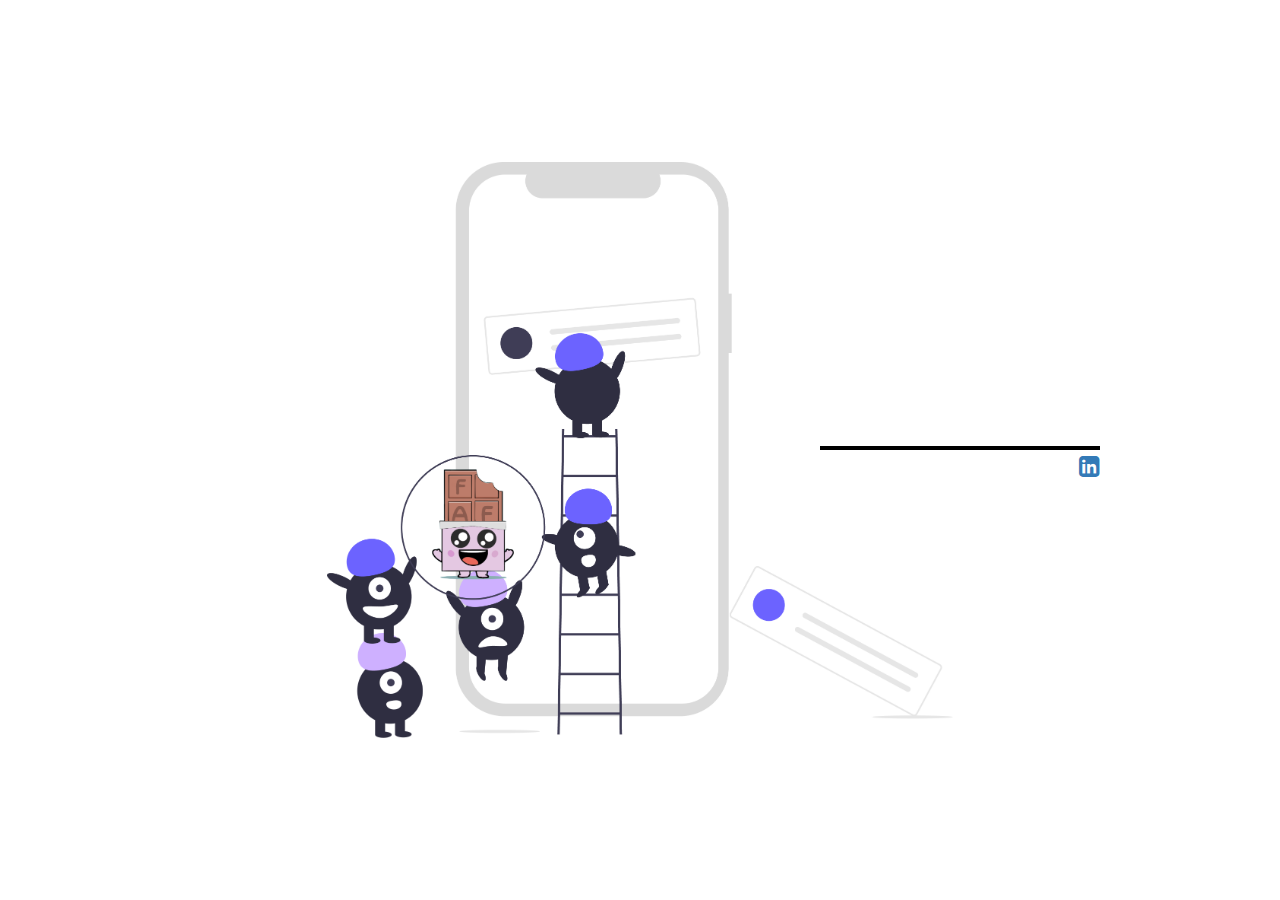
==== index.html @ 43a792f2 "Creates provisory site content" ====
<!DOCTYPE html>
<html lang="en">
<head>
    <meta http-equiv="content-type" content="text/html; charset=UTF-8">
    <meta charset="utf-8">
    <meta name='description' content='Fernanda Araujo | Portfolio'>
    <meta name='keywords' content='Fernanda Araujo, Fernanda Araujo Fernandes, UI Designer, Frontend, iOS, developer, desenvolvedora, mobile app'>
    <meta name='author' content='Fernanda Araujo'>
    <meta name="viewport" content="width=device-width, initial-scale=1, maximum-scale=1">
    <title>Fernanda Araujo Portfolio</title>
    <link href="assets/css/main.min.css" rel="stylesheet">
    <link href="assets/css/bootstrap.min.css" rel="stylesheet">
    <link rel="stylesheet" href="https://maxcdn.bootstrapcdn.com/font-awesome/4.4.0/css/font-awesome.min.css">
    <link rel="icon" type="image/png" href="assets/img/favicon-32x32.png" sizes="32x32">
    <meta name="theme-color" content="#2f89fc">
    <script src="https://code.jquery.com/jquery-1.11.0.min.js"></script>
    <script async src="https://www.googletagmanager.com/gtag/js?id=UA-152742205-1"></script>
    <script>
        window.dataLayer = window.dataLayer || [];
        function gtag(){dataLayer.push(arguments);}
        gtag('js', new Date());

        gtag('config', 'UA-152742205-1');
    </script>
    <script>
        (function(h,o,t,j,a,r){
            h.hj=h.hj||function(){(h.hj.q=h.hj.q||[]).push(arguments)};
            h._hjSettings={hjid:1835826,hjsv:6};
            a=o.getElementsByTagName('head')[0];
            r=o.createElement('script');r.async=1;
            r.src=t+h._hjSettings.hjid+j+h._hjSettings.hjsv;
            a.appendChild(r);
        })(window,document,'https://static.hotjar.com/c/hotjar-','.js?sv=');
    </script>
</head>
<body>
    <div class="container-portfolio">
        <div class="presentation-container">
            <div class="animated-container">
                <div class="top-text">
                    <div class="first-block">
                        <span class="page-name-text">Fernanda's portfolio</span>
                        <span class="commented-text">// Under construction</span>
                    </div>
                </div>
                <div class="bottom-text">
                    <span class="normal-text">Come back soon!</span>
                    <a href="https://www.linkedin.com/in/fernandaaraujof/" alt="Linkedin profile link" id="linkedin" target="_blank">
                        <i class="fa fa-linkedin-square" aria-hidden="true"></i>
                    </a>
                </div>
            </div>
        </div>
        <div class="home-image-container">
            <img alt="Home image illustration" src="assets/img/website-home.png" />
        </div>
    </div>
</body>
</html>
---- assets/css/main.min.css ----
@import "https://fonts.googleapis.com/css?family=Rubik";html,body{height:100%;font-family:'Rubik',sans-serif;background-color:#fff;-webkit-font-smoothing:antialiased;-moz-osx-font-smoothing:grayscale}@keyframes showTopText{0%{transform:translate3d(0,100%,0)}40%,60%{transform:translate3d(0,50%,0)}100%{transform:translate3d(0,0,0)}}@keyframes showBottomText{0%{transform:translate3d(0,-100%,0)}100%{transform:translate3d(0,0,0)}}.container-portfolio{height:100%;display:flex;justify-content:center;align-items:center;flex-direction:row;padding:1em}.home-image-container{display:flex;justify-content:center;z-index:1}.home-image-container > img{width:50%}.animated-container{color:#222;height:10em;left:75%;position:absolute;top:50%;transform:translate(-50%,-50%);width:20em;z-index:2}.animated-container > div{height:50%;overflow:hidden;position:absolute;width:100%;font-size:24px}.top-text{border-bottom:.2em solid #000;top:0}.first-block{animation:showTopText 1s;animation-delay:.5s;animation-fill-mode:forwards;bottom:0;transform:translate(0,100%);font-size:24px;padding:.5em 0;position:absolute}.first-block span{display:block}.page-name-text{color:#767676}.commented-text{color:#3faf43;font-size:18px}.bottom-text{display:flex;align-items:baseline;justify-content:space-between;bottom:0}.bottom-text span{animation:showBottomText .5s;animation-delay:1.75s;animation-fill-mode:forwards;top:0;position:relative;transform:translate(0,-100%)}.bottom-text a{font-size:24px}@media (max-width: 800px){.container-portfolio{display:flex;flex-direction:column}.presentation-container{width:100%;display:flex;position:relative;justify-content:center}.animated-container{color:#222;height:10em;left:0;position:relative;top:0;transform:none;width:20em}.home-image-container > img{width:70%;z-index:2}.animated-container,.home-image-container{display:flex;justify-content:center}}
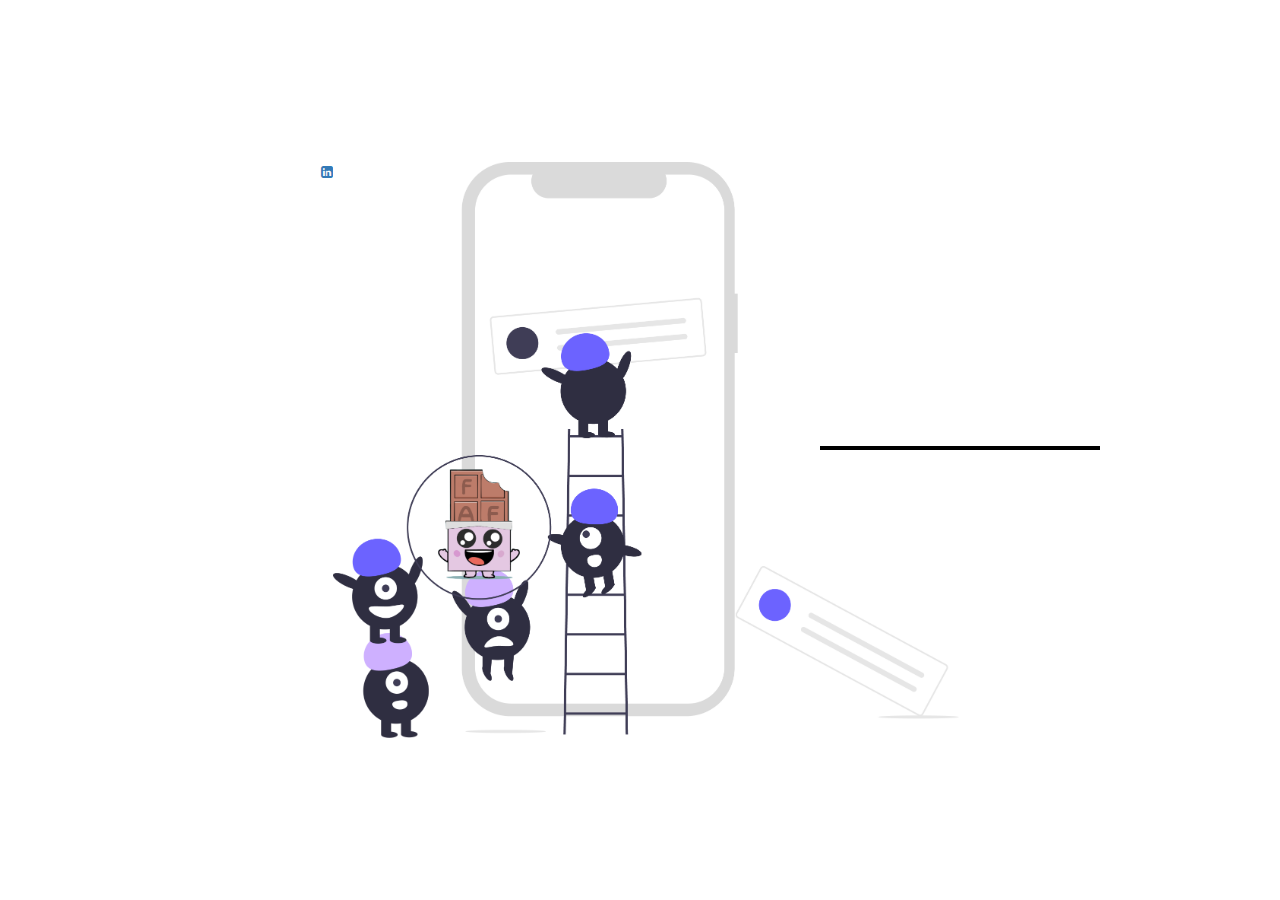
==== commit a5d146b7: "Adds optimize" ====
--- a/index.html
+++ b/index.html
@@ -6,7 +6,7 @@
     <meta name='description' content='Fernanda Araujo | Portfolio'>
     <meta name='keywords' content='Fernanda Araujo, Fernanda Araujo Fernandes, UI Designer, Frontend, iOS, developer, desenvolvedora, mobile app'>
     <meta name='author' content='Fernanda Araujo'>
-    <meta name="viewport" content="width=device-width, initial-scale=1, maximum-scale=1">
+    <meta name="viewport" content="width=device-width, initial-scale=1">
     <title>Fernanda Araujo Portfolio</title>
     <link href="assets/css/main.min.css" rel="stylesheet">
     <link href="assets/css/bootstrap.min.css" rel="stylesheet">
@@ -32,6 +32,7 @@
             a.appendChild(r);
         })(window,document,'https://static.hotjar.com/c/hotjar-','.js?sv=');
     </script>
+    <script src="https://www.googleoptimize.com/optimize.js?id=OPT-WHKDH52"></script>
 </head>
 <body>
     <div class="container-portfolio">
@@ -45,13 +46,13 @@
                 </div>
                 <div class="bottom-text">
                     <span class="normal-text">Come back soon!</span>
-                    <a href="https://www.linkedin.com/in/fernandaaraujof/" alt="Linkedin profile link" id="linkedin" target="_blank">
-                        <i class="fa fa-linkedin-square" aria-hidden="true"></i>
-                    </a>
                 </div>
             </div>
         </div>
         <div class="home-image-container">
+            <a href="https://www.linkedin.com/in/fernandaaraujof/" alt="Linkedin profile link" id="linkedin" target="_blank">
+                <i class="fa fa-linkedin-square" aria-hidden="true"></i>
+            </a>
             <img alt="Home image illustration" src="assets/img/website-home.png" />
         </div>
     </div>
--- a/assets/css/main.min.css
+++ b/assets/css/main.min.css
@@ -1 +1 @@
-@import "https://fonts.googleapis.com/css?family=Rubik";html,body{height:100%;font-family:'Rubik',sans-serif;background-color:#fff;-webkit-font-smoothing:antialiased;-moz-osx-font-smoothing:grayscale}@keyframes showTopText{0%{transform:translate3d(0,100%,0)}40%,60%{transform:translate3d(0,50%,0)}100%{transform:translate3d(0,0,0)}}@keyframes showBottomText{0%{transform:translate3d(0,-100%,0)}100%{transform:translate3d(0,0,0)}}.container-portfolio{height:100%;display:flex;justify-content:center;align-items:center;flex-direction:row;padding:1em}.home-image-container{display:flex;justify-content:center;z-index:1}.home-image-container > img{width:50%}.animated-container{color:#222;height:10em;left:75%;position:absolute;top:50%;transform:translate(-50%,-50%);width:20em;z-index:2}.animated-container > div{height:50%;overflow:hidden;position:absolute;width:100%;font-size:24px}.top-text{border-bottom:.2em solid #000;top:0}.first-block{animation:showTopText 1s;animation-delay:.5s;animation-fill-mode:forwards;bottom:0;transform:translate(0,100%);font-size:24px;padding:.5em 0;position:absolute}.first-block span{display:block}.page-name-text{color:#767676}.commented-text{color:#3faf43;font-size:18px}.bottom-text{display:flex;align-items:baseline;justify-content:space-between;bottom:0}.bottom-text span{animation:showBottomText .5s;animation-delay:1.75s;animation-fill-mode:forwards;top:0;position:relative;transform:translate(0,-100%)}.bottom-text a{font-size:24px}@media (max-width: 800px){.container-portfolio{display:flex;flex-direction:column}.presentation-container{width:100%;display:flex;position:relative;justify-content:center}.animated-container{color:#222;height:10em;left:0;position:relative;top:0;transform:none;width:20em}.home-image-container > img{width:70%;z-index:2}.animated-container,.home-image-container{display:flex;justify-content:center}}+@import "https://fonts.googleapis.com/css?family=Rubik";html,body{height:100%;font-family:'Rubik',sans-serif;background-color:#fff;-webkit-font-smoothing:antialiased;-moz-osx-font-smoothing:grayscale}@keyframes showTopText{0%{transform:translate3d(0,100%,0)}40%,60%{transform:translate3d(0,50%,0)}100%{transform:translate3d(0,0,0)}}@keyframes showBottomText{0%{transform:translate3d(0,-100%,0)}100%{transform:translate3d(0,0,0)}}.container-portfolio{height:100%;display:flex;justify-content:center;align-items:center;flex-direction:row;padding:1em}.home-image-container{display:flex;justify-content:center;z-index:1}.home-image-container > img{width:50%}.animated-container{color:#222;height:10em;left:75%;position:absolute;top:50%;transform:translate(-50%,-50%);width:20em;z-index:2}.animated-container > div{height:50%;overflow:hidden;position:absolute;width:100%;font-size:24px}.top-text{border-bottom:.2em solid #000;top:0}.first-block{animation:showTopText 1s;animation-delay:.5s;animation-fill-mode:forwards;bottom:0;transform:translate(0,100%);font-size:24px;padding:.5em 0;position:absolute}.first-block span{display:block}.page-name-text{color:#767676}.commented-text{color:#3faf43;font-size:18px}.bottom-text{display:flex;align-items:baseline;justify-content:space-between;bottom:0}.bottom-text span{animation:showBottomText .5s;animation-delay:1.75s;animation-fill-mode:forwards;top:0;position:relative;transform:translate(0,-100%)}.bottom-text a{font-size:24px}@media (max-width: 800px){.container-portfolio{display:flex;flex-direction:column;flex-wrap:nowrap;justify-content:center;align-items:stretch;align-content:center}.presentation-container{width:100%;display:flex;position:relative;justify-content:center}.animated-container{color:#222;height:10em;left:0;position:relative;top:0;transform:none;width:20em}.home-image-container > img{width:100%;height:100%;z-index:2}.animated-container,.home-image-container{display:flex;justify-content:center;align-content:center}}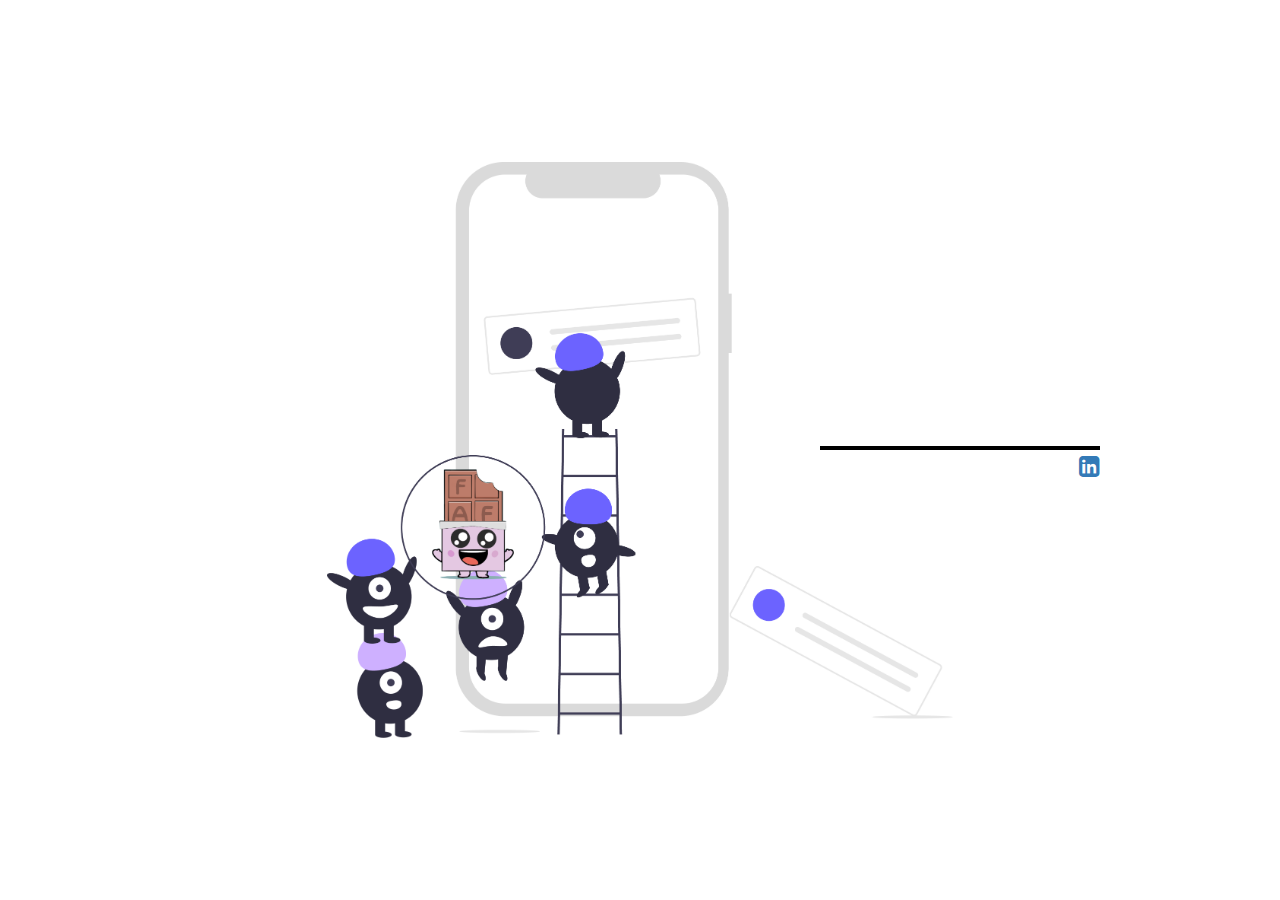
==== commit d5f44eb4: "Fixes linkedin icon" ====
--- a/index.html
+++ b/index.html
@@ -4,7 +4,8 @@
     <meta http-equiv="content-type" content="text/html; charset=UTF-8">
     <meta charset="utf-8">
     <meta name='description' content='Fernanda Araujo | Portfolio'>
-    <meta name='keywords' content='Fernanda Araujo, Fernanda Araujo Fernandes, UI Designer, Frontend, iOS, developer, desenvolvedora, mobile app'>
+    <meta name='keywords'
+          content='Fernanda Araujo, Fernanda Araujo Fernandes, UI Designer, Frontend, iOS, developer, desenvolvedora, mobile app'>
     <meta name='author' content='Fernanda Araujo'>
     <meta name="viewport" content="width=device-width, initial-scale=1">
     <title>Fernanda Araujo Portfolio</title>
@@ -16,45 +17,72 @@
     <script src="https://code.jquery.com/jquery-1.11.0.min.js"></script>
     <script async src="https://www.googletagmanager.com/gtag/js?id=UA-152742205-1"></script>
     <script>
-        window.dataLayer = window.dataLayer || [];
-        function gtag(){dataLayer.push(arguments);}
-        gtag('js', new Date());
+      window.dataLayer = window.dataLayer || [];
 
-        gtag('config', 'UA-152742205-1');
+      function gtag() {
+        dataLayer.push(arguments);
+      }
+
+      gtag('js', new Date());
+
+      gtag('config', 'UA-152742205-1');
     </script>
     <script>
-        (function(h,o,t,j,a,r){
-            h.hj=h.hj||function(){(h.hj.q=h.hj.q||[]).push(arguments)};
-            h._hjSettings={hjid:1835826,hjsv:6};
-            a=o.getElementsByTagName('head')[0];
-            r=o.createElement('script');r.async=1;
-            r.src=t+h._hjSettings.hjid+j+h._hjSettings.hjsv;
-            a.appendChild(r);
-        })(window,document,'https://static.hotjar.com/c/hotjar-','.js?sv=');
+      (function (h, o, t, j, a, r) {
+        h.hj = h.hj || function () {
+          (h.hj.q = h.hj.q || []).push(arguments)
+        };
+        h._hjSettings = {hjid: 1835826, hjsv: 6};
+        a = o.getElementsByTagName('head')[0];
+        r = o.createElement('script');
+        r.async = 1;
+        r.src = t + h._hjSettings.hjid + j + h._hjSettings.hjsv;
+        a.appendChild(r);
+      })(window, document, 'https://static.hotjar.com/c/hotjar-', '.js?sv=');
     </script>
     <script src="https://www.googleoptimize.com/optimize.js?id=OPT-WHKDH52"></script>
+    <script>
+      (function (w, d, s, l, i) {
+        w[l] = w[l] || [];
+        w[l].push({
+          'gtm.start':
+            new Date().getTime(), event: 'gtm.js'
+        });
+        var f = d.getElementsByTagName(s)[0],
+          j = d.createElement(s), dl = l != 'dataLayer' ? '&l=' + l : '';
+        j.async = true;
+        j.src =
+          'https://www.googletagmanager.com/gtm.js?id=' + i + dl;
+        f.parentNode.insertBefore(j, f);
+      })(window, document, 'script', 'dataLayer', 'GTM-WDMXFQP');
+    </script>
 </head>
 <body>
-    <div class="container-portfolio">
-        <div class="presentation-container">
-            <div class="animated-container">
-                <div class="top-text">
-                    <div class="first-block">
-                        <span class="page-name-text">Fernanda's portfolio</span>
-                        <span class="commented-text">// Under construction</span>
-                    </div>
-                </div>
-                <div class="bottom-text">
-                    <span class="normal-text">Come back soon!</span>
+<noscript>
+    <iframe src="https://www.googletagmanager.com/ns.html?id=GTM-WDMXFQP"
+                  height="0" width="0" style="display:none;visibility:hidden"></iframe>
+</noscript>
+<div class="container-portfolio">
+    <div class="presentation-container">
+        <div class="animated-container">
+            <div class="top-text">
+                <div class="first-block">
+                    <span class="page-name-text">Fernanda's portfolio</span>
+                    <span class="commented-text">// Under construction</span>
                 </div>
             </div>
-        </div>
-        <div class="home-image-container">
-            <a href="https://www.linkedin.com/in/fernandaaraujof/" alt="Linkedin profile link" id="linkedin" target="_blank">
-                <i class="fa fa-linkedin-square" aria-hidden="true"></i>
-            </a>
-            <img alt="Home image illustration" src="assets/img/website-home.png" />
+            <div class="bottom-text">
+                <span class="normal-text">Come back soon!</span>
+                <a href="https://www.linkedin.com/in/fernandaaraujof/" alt="Linkedin profile link" id="linkedin"
+                   target="_blank">
+                    <i class="fa fa-linkedin-square" aria-hidden="true"></i>
+                </a>
+            </div>
         </div>
     </div>
+    <div class="home-image-container">
+        <img alt="Home image illustration" src="assets/img/website-home.png"/>
+    </div>
+</div>
 </body>
 </html>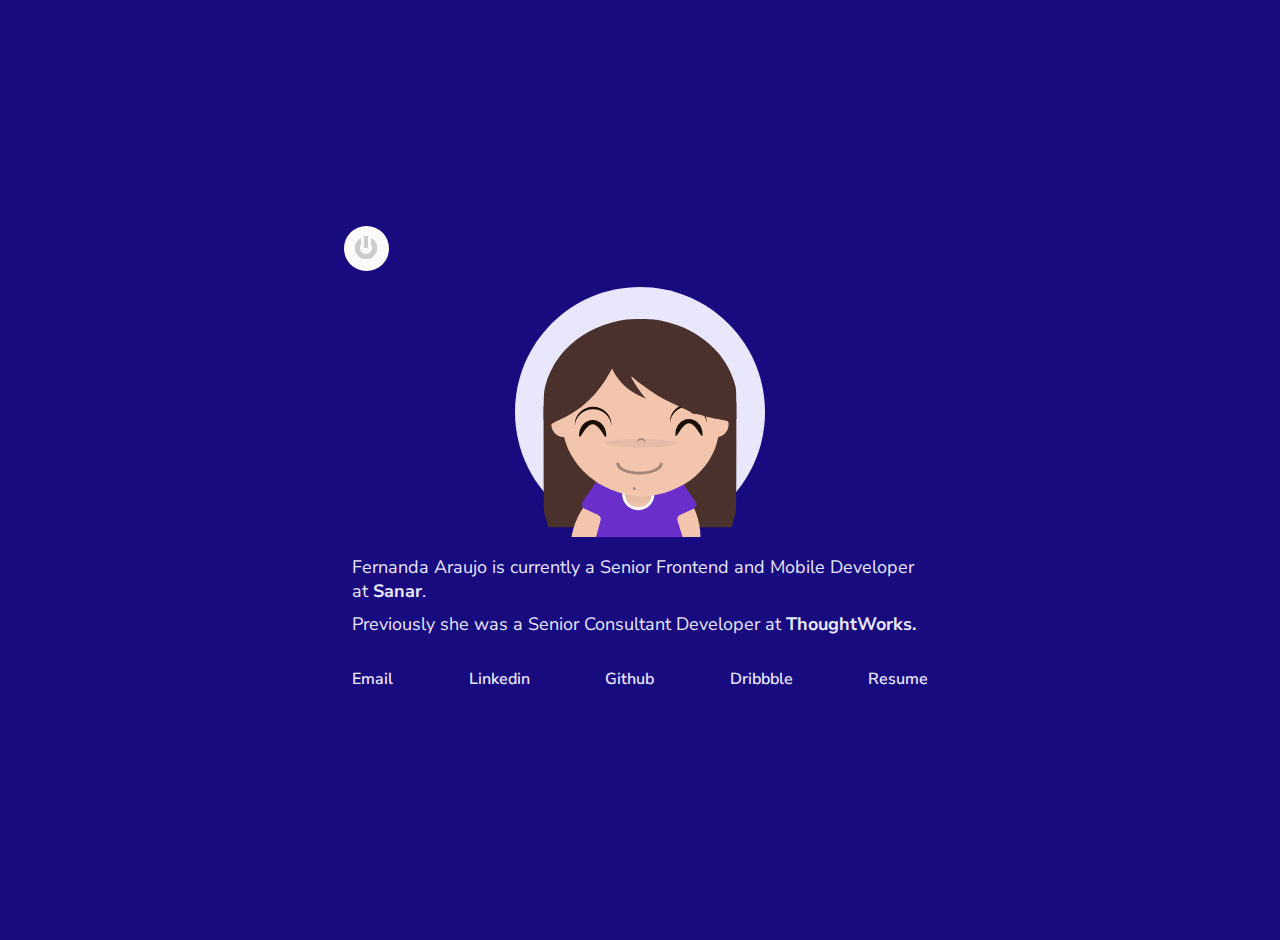
==== commit f864bddb: "adds new simple version of portfolio" ====
--- a/index.html
+++ b/index.html
@@ -1,5 +1,5 @@
 <!DOCTYPE html>
-<html lang="en">
+<html lang="en-us">
 <head>
     <meta http-equiv="content-type" content="text/html; charset=UTF-8">
     <meta charset="utf-8">
@@ -8,12 +8,12 @@
           content='Fernanda Araujo, Fernanda Araujo Fernandes, UI Designer, Frontend, iOS, developer, desenvolvedora, mobile app'>
     <meta name='author' content='Fernanda Araujo'>
     <meta name="viewport" content="width=device-width, initial-scale=1">
+    <meta name="robots" content="noindex">
     <title>Fernanda Araujo Portfolio</title>
     <link href="assets/css/main.min.css" rel="stylesheet">
-    <link href="assets/css/bootstrap.min.css" rel="stylesheet">
     <link rel="stylesheet" href="https://maxcdn.bootstrapcdn.com/font-awesome/4.4.0/css/font-awesome.min.css">
-    <link rel="icon" type="image/png" href="assets/img/favicon-32x32.png" sizes="32x32">
-    <meta name="theme-color" content="#2f89fc">
+    <link rel="preconnect" href="https://fonts.gstatic.com">
+    <link href="https://fonts.googleapis.com/css2?family=Nunito+Sans:wght@300;400;600;700&family=Nunito:wght@300;400;600;700;800&display=swap" rel="stylesheet">    <link rel="icon" type="image/png" href="assets/img/favicon-32x32.png" sizes="32x32">
     <script src="https://code.jquery.com/jquery-1.11.0.min.js"></script>
     <script async src="https://www.googletagmanager.com/gtag/js?id=UA-152742205-1"></script>
     <script>
@@ -62,27 +62,30 @@
     <iframe src="https://www.googletagmanager.com/ns.html?id=GTM-WDMXFQP"
                   height="0" width="0" style="display:none;visibility:hidden"></iframe>
 </noscript>
-<div class="container-portfolio">
-    <div class="presentation-container">
-        <div class="animated-container">
-            <div class="top-text">
-                <div class="first-block">
-                    <span class="page-name-text">Fernanda's portfolio</span>
-                    <span class="commented-text">// Under construction</span>
-                </div>
-            </div>
-            <div class="bottom-text">
-                <span class="normal-text">Come back soon!</span>
-                <a href="https://www.linkedin.com/in/fernandaaraujof/" alt="Linkedin profile link" id="linkedin"
-                   target="_blank">
-                    <i class="fa fa-linkedin-square" aria-hidden="true"></i>
-                </a>
-            </div>
-        </div>
+<main class="container">
+    <div class="toggle toggle--push">
+        <input type="checkbox" id="toggle--push" class="toggle--checkbox">
+        <label class="toggle--btn" for="toggle--push" data-label-on="on"  data-label-off="off"></label>
     </div>
-    <div class="home-image-container">
-        <img alt="Home image illustration" src="assets/img/website-home.png"/>
-    </div>
-</div>
+    <img class="avatar" src="assets/img/avatar.svg">
+    <section class="about">
+        <p class="present">Fernanda Araujo is currently a Senior Frontend and Mobile Developer at <b><a href="https://www.linkedin.com/company/sanar/about/" target="_blank">Sanar</a></b>.</p>
+        <p class="present">Previously she was a Senior Consultant Developer at <b><a href="https://www.thoughtworks.com/" target="_blank">ThoughtWorks.</a></b></p>
+        <p class="links">
+            <a class="social" href="mailto:nanda.arf@gmail.com">Email</a>
+            <a class="social" target="_blank" href="https://www.linkedin.com/in/fernandaaraujof/">Linkedin</a>
+            <a class="social" target="_blank" href="https://github.com/fernandaaraujo">Github</a>
+            <a class="social" target="_blank" href="https://dribbble.com/faraujof">Dribbble</a>
+            <a class="social" target="_blank" href="https://drive.google.com/file/d/1U2jTvzXt1xVu7-6zKR2SmRqvgQoAudkR/view?usp=sharing">Resume</a>
+        </p>
+    </section>
+</main>
+<script>
+  document.getElementById('toggle--push').onclick = function() {
+    if (document.body.classList && document.body.classList.toggle) {
+      document.body.classList.toggle('day');
+    }
+  };
+</script>
 </body>
-</html>+</html>
--- a/assets/css/main.min.css
+++ b/assets/css/main.min.css
@@ -1 +1 @@
-@import "https://fonts.googleapis.com/css?family=Rubik";html,body{height:100%;font-family:'Rubik',sans-serif;background-color:#fff;-webkit-font-smoothing:antialiased;-moz-osx-font-smoothing:grayscale}@keyframes showTopText{0%{transform:translate3d(0,100%,0)}40%,60%{transform:translate3d(0,50%,0)}100%{transform:translate3d(0,0,0)}}@keyframes showBottomText{0%{transform:translate3d(0,-100%,0)}100%{transform:translate3d(0,0,0)}}.container-portfolio{height:100%;display:flex;justify-content:center;align-items:center;flex-direction:row;padding:1em}.home-image-container{display:flex;justify-content:center;z-index:1}.home-image-container > img{width:50%}.animated-container{color:#222;height:10em;left:75%;position:absolute;top:50%;transform:translate(-50%,-50%);width:20em;z-index:2}.animated-container > div{height:50%;overflow:hidden;position:absolute;width:100%;font-size:24px}.top-text{border-bottom:.2em solid #000;top:0}.first-block{animation:showTopText 1s;animation-delay:.5s;animation-fill-mode:forwards;bottom:0;transform:translate(0,100%);font-size:24px;padding:.5em 0;position:absolute}.first-block span{display:block}.page-name-text{color:#767676}.commented-text{color:#3faf43;font-size:18px}.bottom-text{display:flex;align-items:baseline;justify-content:space-between;bottom:0}.bottom-text span{animation:showBottomText .5s;animation-delay:1.75s;animation-fill-mode:forwards;top:0;position:relative;transform:translate(0,-100%)}.bottom-text a{font-size:24px}@media (max-width: 800px){.container-portfolio{display:flex;flex-direction:column;flex-wrap:nowrap;justify-content:center;align-items:stretch;align-content:center}.presentation-container{width:100%;display:flex;position:relative;justify-content:center}.animated-container{color:#222;height:10em;left:0;position:relative;top:0;transform:none;width:20em}.home-image-container > img{width:100%;height:100%;z-index:2}.animated-container,.home-image-container{display:flex;justify-content:center;align-content:center}}+body,html{height:100%;font-family:'Nunito Sans',sans-serif;-webkit-font-smoothing:antialiased;-moz-osx-font-smoothing:grayscale;transition:all .5s ease-out}body{color:#e9e7fc;background-color:#180a7f}a{text-decoration:none;color:inherit;transition:all .5s ease-out}a:hover{font-weight:800;font-size:18px}.container{height:100%;display:flex;justify-content:center;align-items:center;flex-direction:column;padding:1em;font-weight:400}.avatar{padding-top:1em}.about{display:flex;flex-direction:column;align-items:baseline;font-family:'Nunito Sans',sans-serif}.present{max-width:32em;font-size:18px;margin:0}.present:first-of-type{padding-top:1em;padding-bottom:.5em}.links{display:flex;flex-direction:row;width:100%;justify-content:space-between}.social{padding:1em 0 1em;font-weight:600}.day{background-color:#f4e5fb;color:#3f0b56}.toggle{display:block;max-width:37em;width:100%;user-select:none}.toggle--checkbox{display:none}.toggle--btn{display:block;font-size:1.4em;transition:all 350ms ease-in}.toggle--btn:hover{cursor:pointer}.toggle--btn,.toggle--checkbox{transition:all 250ms ease-in}.toggle--btn:after,.toggle--btn:before,.toggle--checkbox:after,.toggle--checkbox:before{content:'';display:block}.toggle--push .toggle--btn{position:relative;width:2em;height:2em;background-color:#fcfafa;border-radius:50%}.toggle--push .toggle--btn,.toggle--push .toggle--btn:after,.toggle--push .toggle--btn:before{transition-duration:150ms}.toggle--push .toggle--btn:before{position:absolute;left:50%;top:50%;transform:translate(-50%,-50%);width:22px;height:22px;border-radius:50%;background-color:#cc7ceb;box-shadow:inset 0 0 0 5px #ccc,inset 0 0 0 14px #fcfafa}.toggle--push .toggle--btn:after{position:absolute;left:50%;top:35%;transform:translate(-50%,-50%);width:4px;height:12px;background-color:#ccc;box-shadow:0 0 0 3px #fcfafa}.toggle--push .toggle--btn:hover:before{box-shadow:inset 0 0 0 5px #bfbfbf,inset 0 0 0 14px #fcfafa}.toggle--push .toggle--btn:hover:after{background-color:#b3b3b3}.toggle--push .toggle--checkbox:checked+.toggle--btn{box-shadow:0 2px 5px 0 #bfbfbf,0 15px 20px 0 transparent}.toggle--push .toggle--checkbox:checked+.toggle--btn:before{box-shadow:inset 0 0 0 5px #cc7ceb,inset 0 0 0 14px #fcfafa}.toggle--push .toggle--checkbox:checked+.toggle--btn:after{background-color:#cc7ceb}
